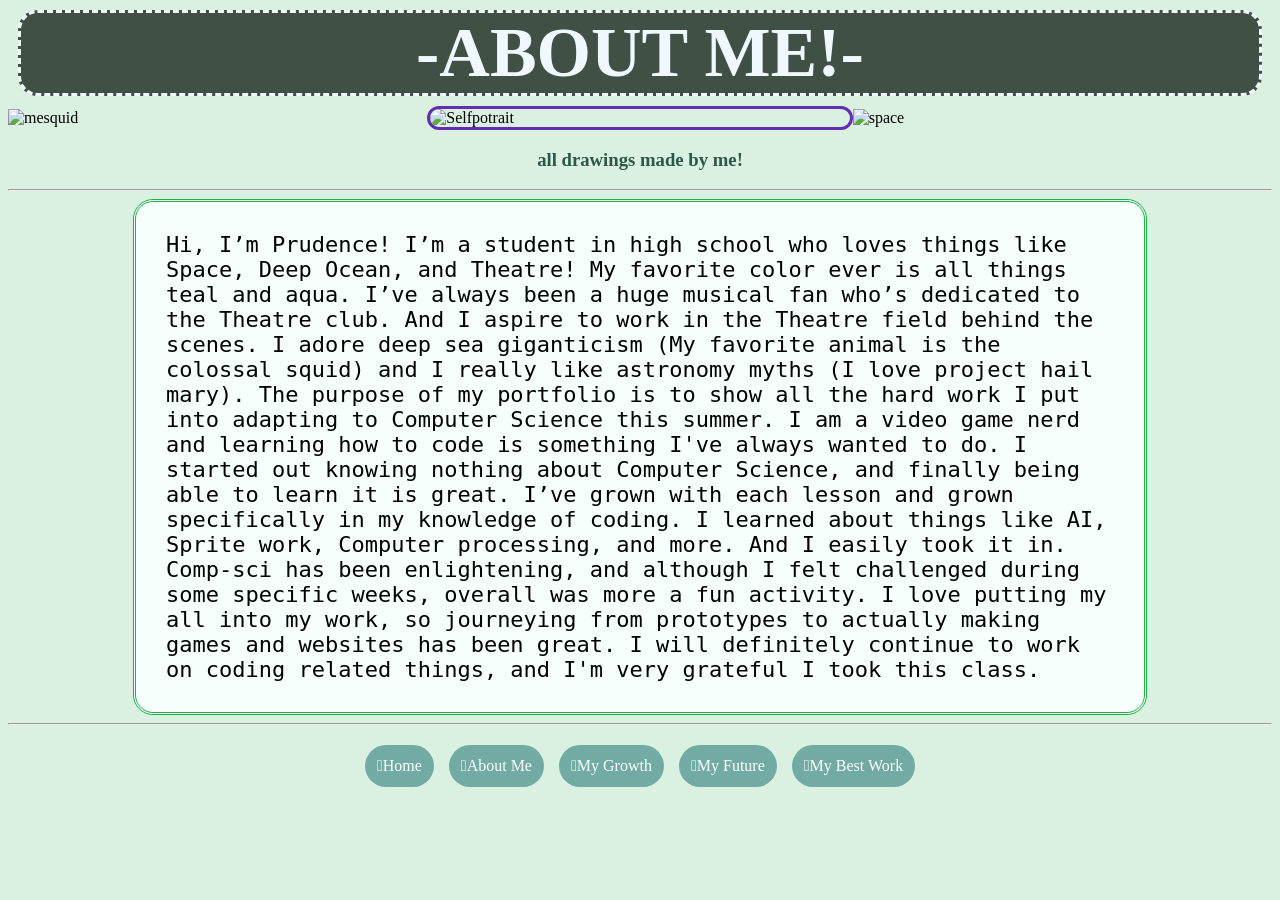
==== aboutme.html @ 5794bc7a "initial portfolio files" ====
<!DOCTYPE html>
<html>
  <head>
    <link rel="stylesheet" href="style.css">
  </head>
  <body>
    <h1 class=title> -ABOUT ME!- </h1>
    <div class=row>
      <img src="/Images/me.png" alt="mesquid" />
      <img class=aboutimage src="/Images/me-3.png" alt="Selfpotrait" />
      <img src="/Images/me-2.png" alt="space" />
    </div>
    <h3> all drawings made by me! </h3>
    <hr>
    <p class=aboutme> Hi, I’m Prudence! I’m a student in high school who loves things like Space, Deep Ocean, and Theatre! My favorite color ever is all things teal and aqua. I’ve always been a huge musical fan who’s dedicated to the Theatre club. And I aspire to work in the Theatre field behind the scenes. I adore deep sea giganticism (My favorite animal is the colossal squid) and I really like astronomy myths (I love project hail mary). The purpose of my portfolio is to show all the hard work I put into adapting to Computer Science this summer. I am a video game nerd and learning how to code is something I've always wanted to do. I started out knowing nothing about Computer Science, and finally being able to learn it is great. I’ve grown with each lesson and grown specifically in my knowledge of coding. I learned about things like AI, Sprite work, Computer processing, and more. And I easily took it in. Comp-sci has been enlightening, and although I felt challenged during some specific weeks, overall was more a fun activity. I love putting my all into my work, so journeying from prototypes to actually making games and websites has been great. I will definitely continue to work on coding related things, and I'm very grateful I took this class. </p>
    <hr>
    <div class=buttons>
      <a href="index.html">𖦹Home</a>
      <a href=aboutme.html>𖦹About Me</a>
      <a href=growth.html>𖦹My Growth</a>
      <a href=future.html>𖦹My Future</a>
      <a href=bestwork.html>𖦹My Best Work</a>
    </div>
  </body>
</html>
---- style.css ----
body {
  background: #daf0e1
}
p {
  color: black;
}
h1 {
  font-weight: bold;
}
h3 {
  color: #2c584a;
  text-align: center;
}
img {
  width: 500px;
}
a {
  background: #72aba4;
  color: #ffffff;
  padding: 12px;
  border-radius: 25px;
  text-decoration: none;
}
.buttons {
display: flex;
  justify-content: center;
  margin: 20px;
  grid-gap: 15px;
}
.maintitle {
  background: #6b8e73;
  color: white;
  text-align: center;
  font-family: cursive;
  font-size: 70px;
  border-radius: 20px;
  border-style: dotted;
  border-color: aliceblue;
}
.mainp {
  background: #f8fff9;
  width: 40%;
  margin: auto;
  padding: 20px;
  border-radius: 30px;
  font-family:monospace;
  font-size: 20px;
  text-align: center;
}
.maindisplay{
  display: flex;
  align-items: center;
  justify-content: center;
}
.mainimage{
  border-radius: 15px;
  border-style: solid;
  border-color: #632db4;
}
.title {
  background: #415045;
  text-align: center;
  color: aliceblue;
  font-family: cursive;
  font-size: 70px;
  border-style: dashed;
  margin: 10px;
  border-radius: 20px;
}
.row{
  display: flex;
  align-items: center;
  justify-content:center;
}
.aboutimage{
  border-radius: 15px;
  border-style: solid;
  border-color: #632db4;
}
.aboutme{
  font-size: 22px;
  font-family: monospace;
  background: #f7fffd;
  width: 75%;
  margin: auto;
  padding: 30px;
  border-radius: 20px;
  border-style:double;
  border-color: #1bb241;
}
.bestwork {
  font-size: 22px;
  font-family: monospace;
  background: #aed8ce;
  width: 75%;
  margin: auto;
  padding: 30px;
  border-radius: 20px;
  border-style:double;
  border-color: #375f41;
}
.growth {
  font-size: 22px;
  font-family: monospace;
  background: #ddfff7;
  width: 75%;
  margin: auto;
  padding: 30px;
  border-radius: 20px;
  border-style:double;
  border-color: #04280d;
}
.iframedisplay{
   display: flex;
  align-items: center;
  justify-content:center;
}
.futurerow {
  display: flex;
  align-items: center;
  justify-content: center;
  grid-row-gap: 10px;
}
.sheetsimg {
  border-radius: 15px;
  border-style: solid;
  border-color: #632db4;
  height: auto;
  width: 800px;
  margin: auto;
}
.future {
  font-size: 20px;
  font-family: monospace;
  background: #99b9b2;
  width: 30%;
  margin: auto;
  padding: 30px;
  border-radius: 20px;
  border-style:double;
  border-color: #5bbb73;
}
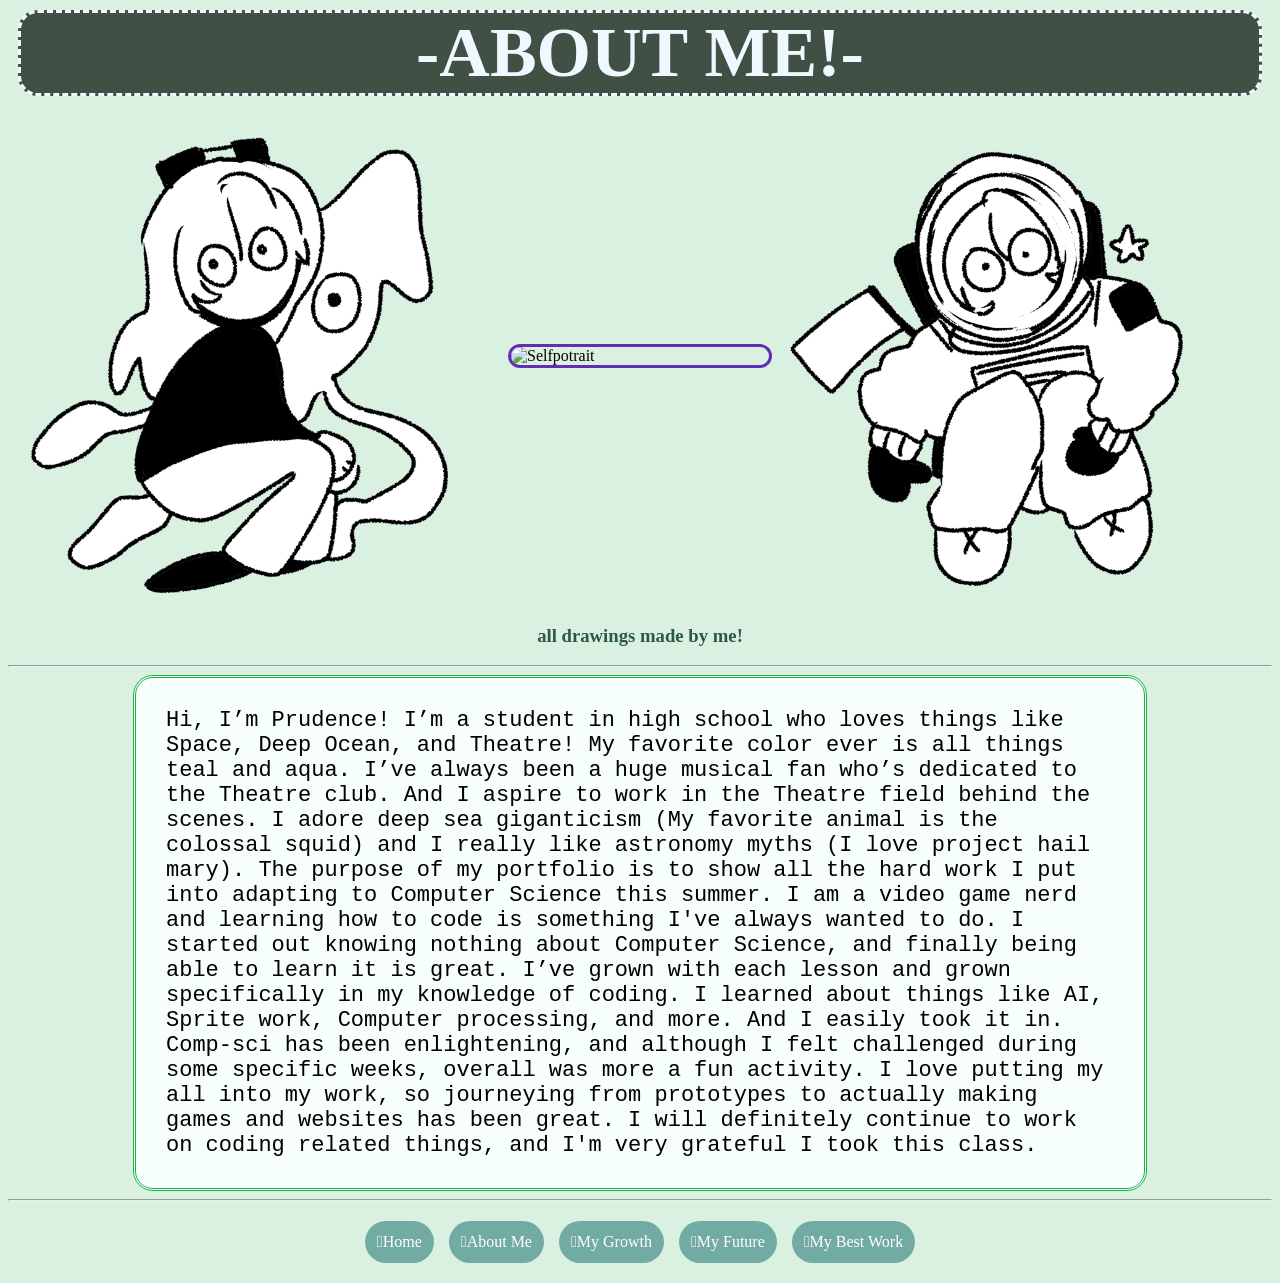
==== commit c275bc0a: "Update aboutme.html" ====
--- a/aboutme.html
+++ b/aboutme.html
@@ -6,9 +6,9 @@
   <body>
     <h1 class=title> -ABOUT ME!- </h1>
     <div class=row>
-      <img src="/Images/me.png" alt="mesquid" />
-      <img class=aboutimage src="/Images/me-3.png" alt="Selfpotrait" />
-      <img src="/Images/me-2.png" alt="space" />
+      <img src="me.png" alt="mesquid" />
+      <img class=aboutimage src="ime-3.png" alt="Selfpotrait" />
+      <img src="me-2.png" alt="space" />
     </div>
     <h3> all drawings made by me! </h3>
     <hr>
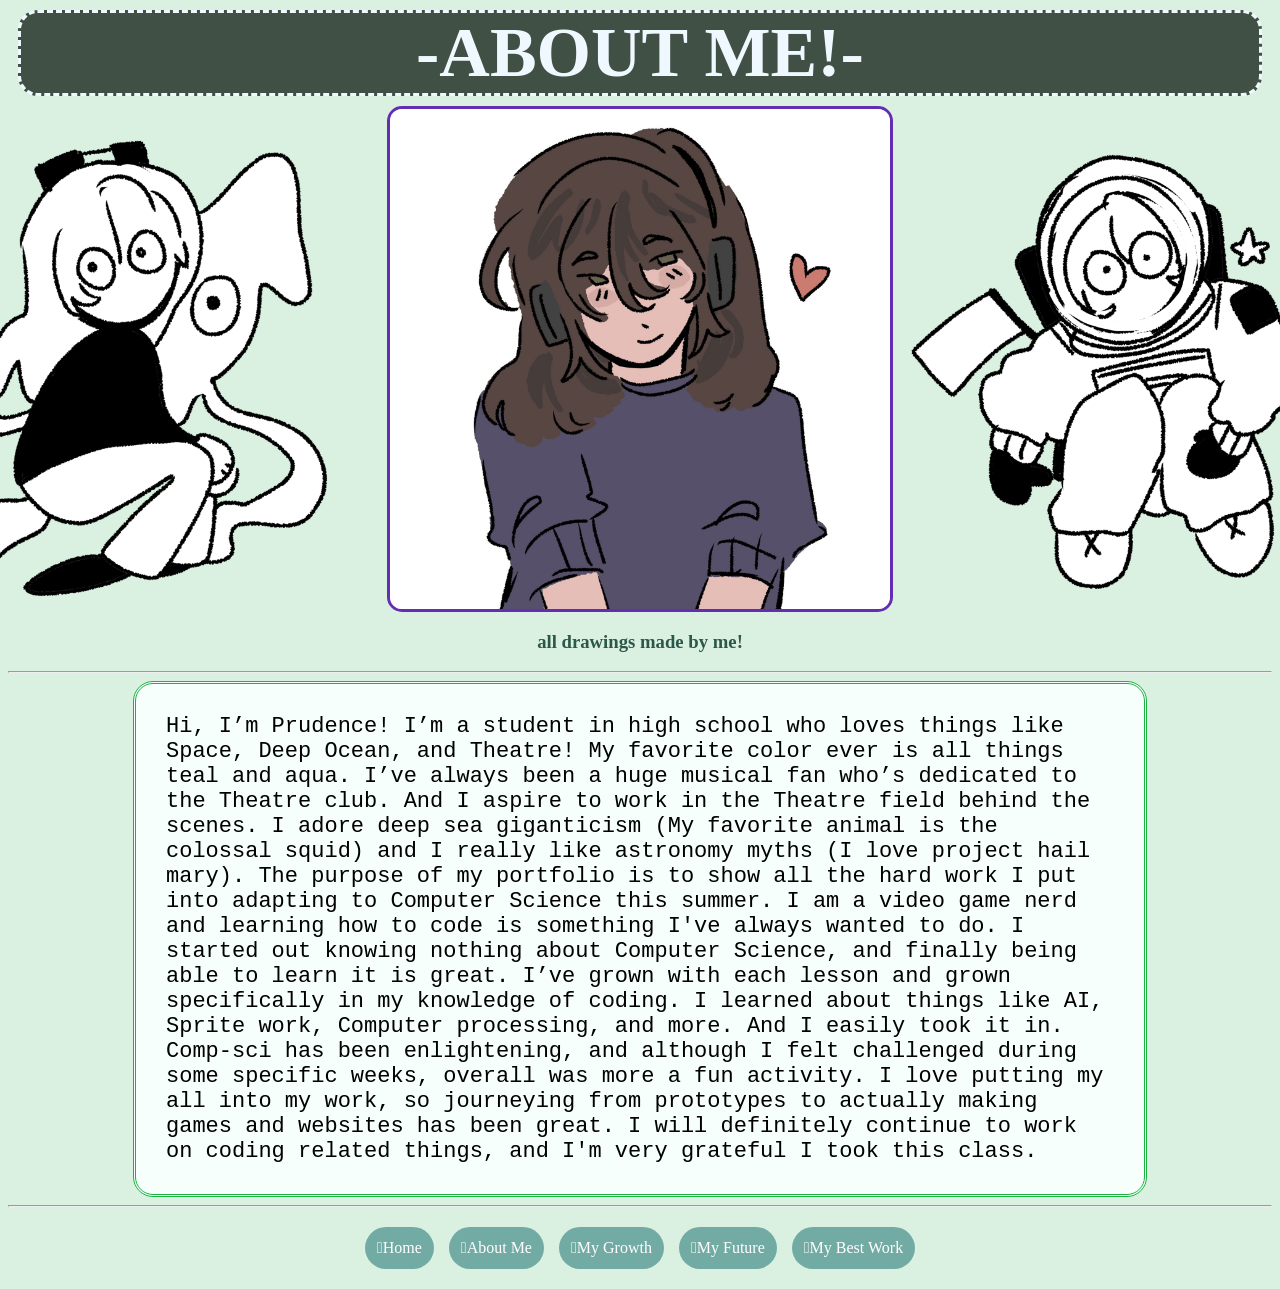
==== commit bf86178e: "Update aboutme.html" ====
--- a/aboutme.html
+++ b/aboutme.html
@@ -7,7 +7,7 @@
     <h1 class=title> -ABOUT ME!- </h1>
     <div class=row>
       <img src="me.png" alt="mesquid" />
-      <img class=aboutimage src="ime-3.png" alt="Selfpotrait" />
+      <img class=aboutimage src="me-3.png" alt="Selfpotrait" />
       <img src="me-2.png" alt="space" />
     </div>
     <h3> all drawings made by me! </h3>
